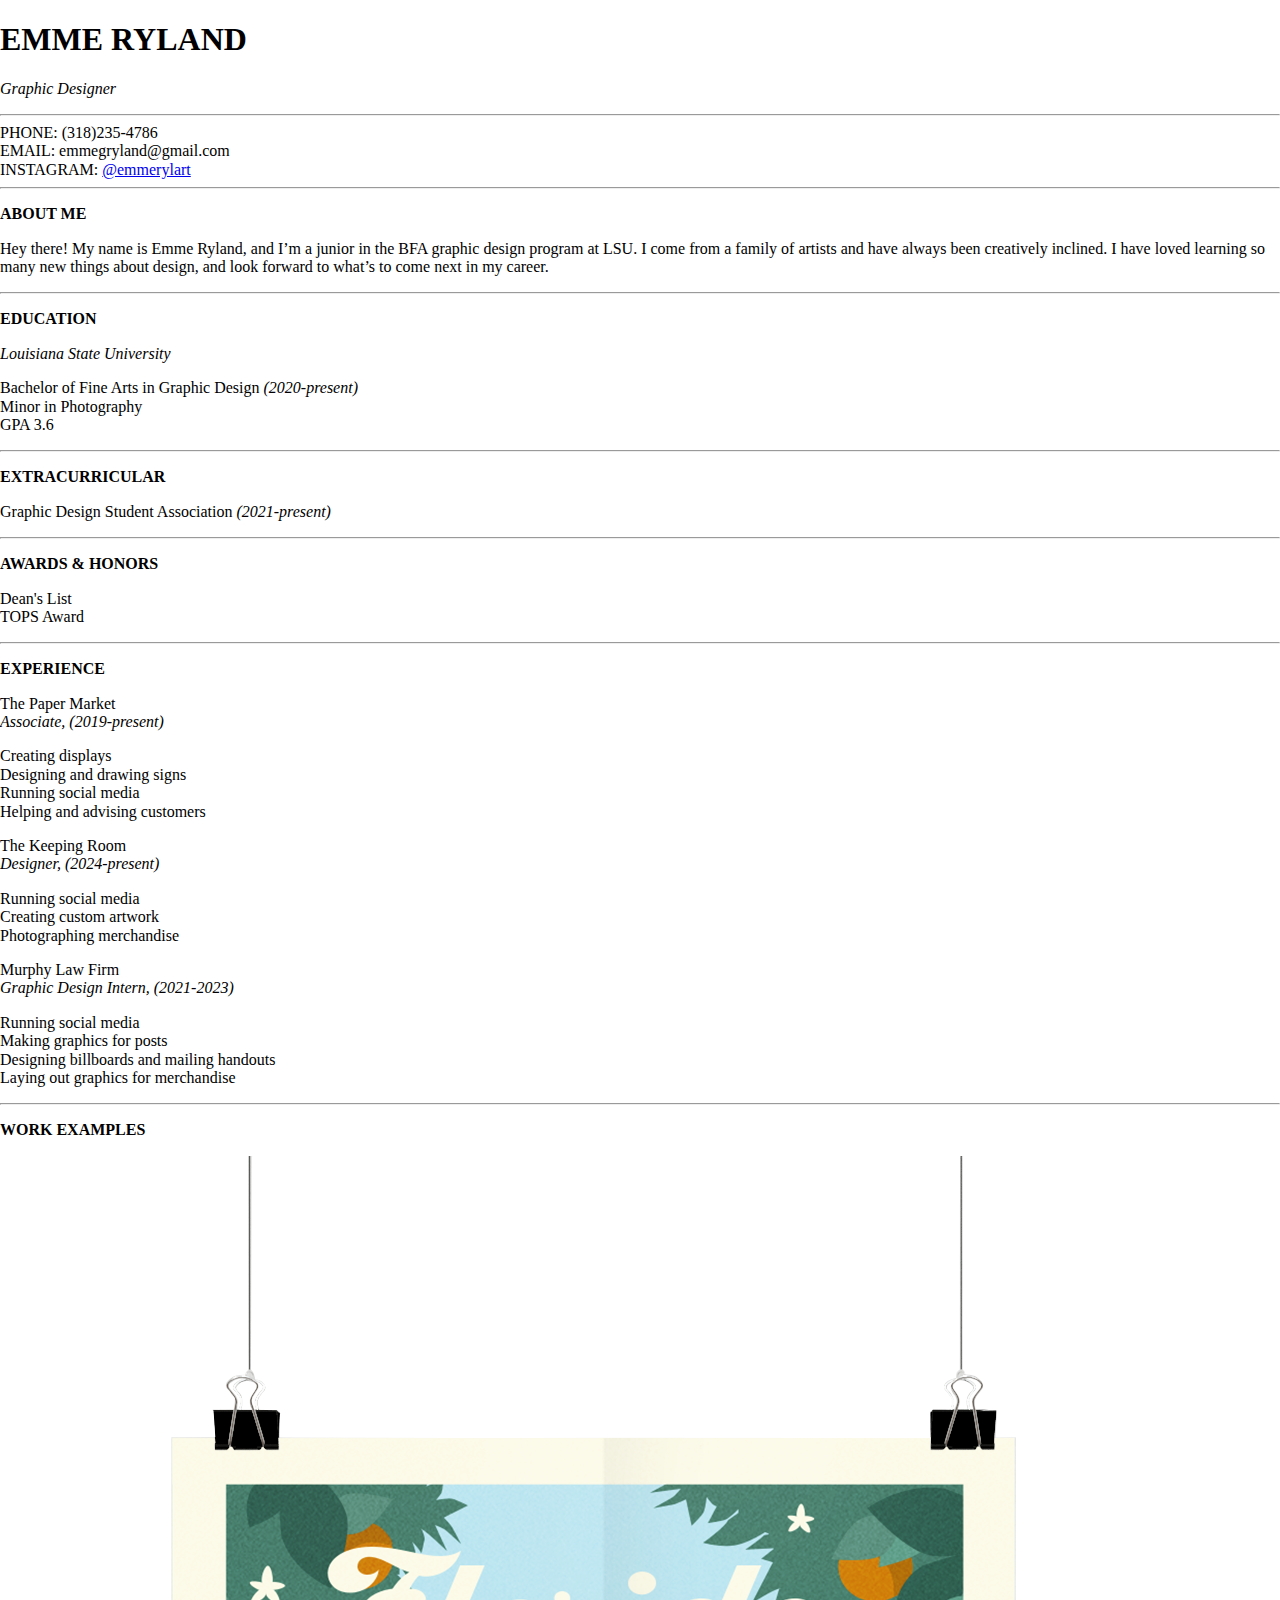
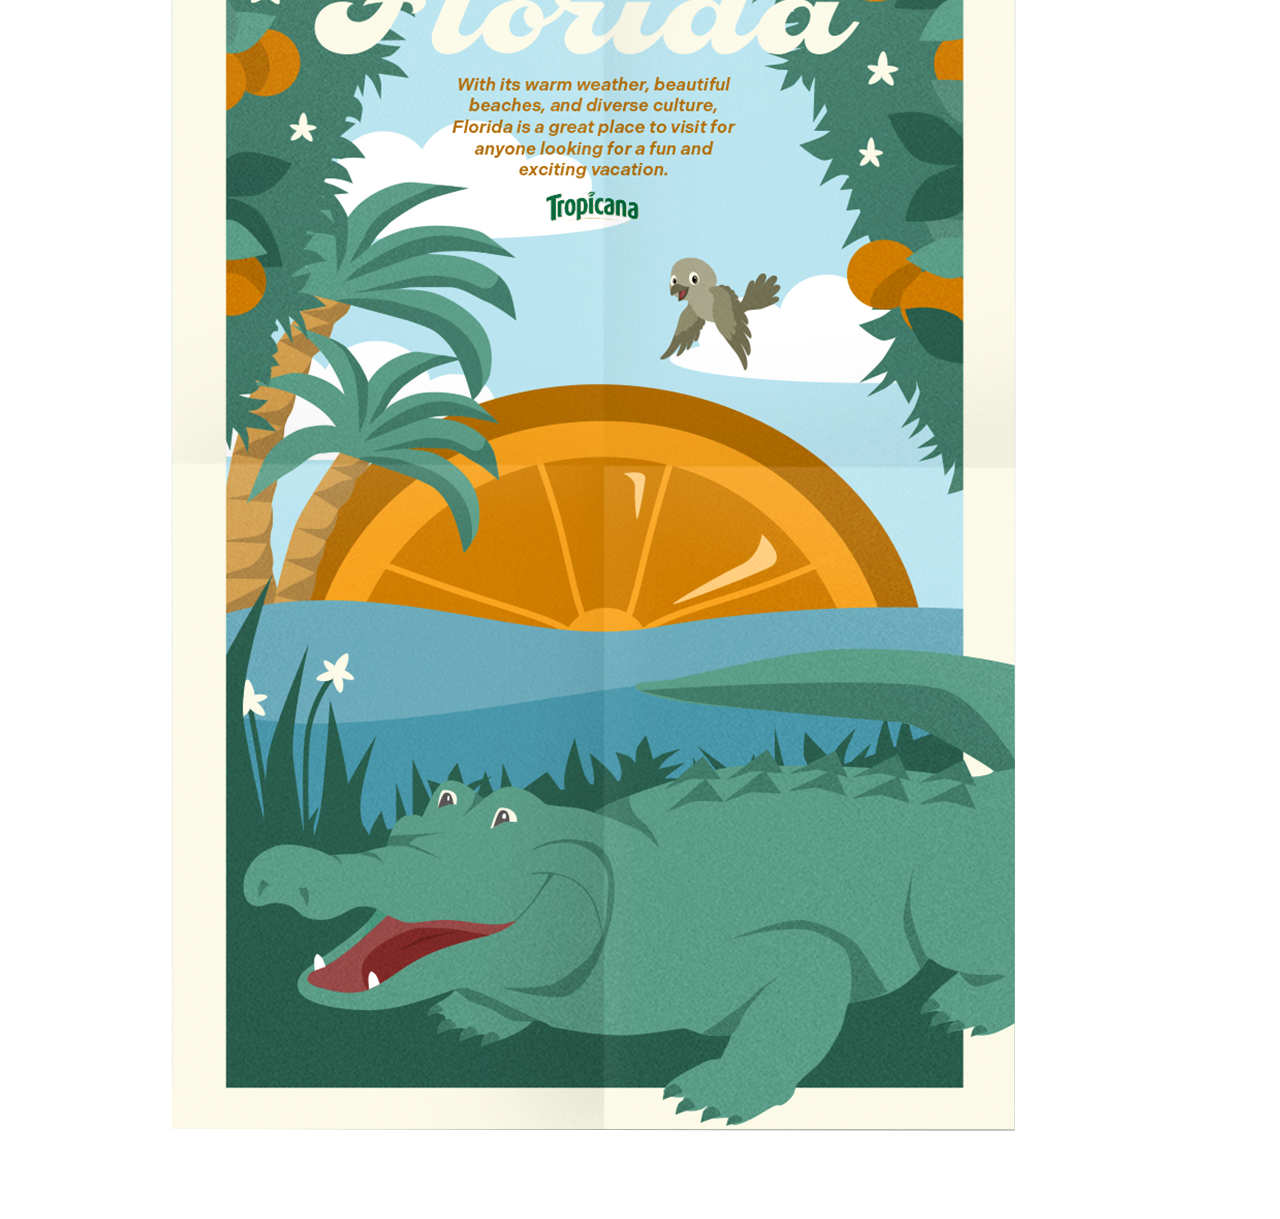
==== starter-site/index.html @ d41cde4c "Resume" ====
<!doctype html>
<html class="no-js" lang="en">

<head>
  <meta charset="utf-8">
  <title>Emme Ryland Resume</title>
  <meta name="description" content="This site will serve as a portfolio and resume">
  <meta name="viewport" content="width=device-width, initial-scale=1">

  <meta property="og:title" content="">
  <meta property="og:type" content="">
  <meta property="og:url" content="">
  <meta property="og:image" content="">

  <link rel="manifest" href="site.webmanifest">
  <link rel="apple-touch-icon" href="icon.png">
  <!-- Place favicon.ico in the root directory -->

  <link rel="stylesheet" href="css/normalize.css">
  <link rel="stylesheet" href="css/main.css">

  <meta name="theme-color" content="#fafafa">
</head>

<body>
  <!-- Place your site's HTML here -->
  <h1><strong>EMME RYLAND</strong></h1>
    <p><em>Graphic Designer</em></p>
    <hr>
  <LI>PHONE: (318)235-4786</LI>
  <LI>EMAIL: emmegryland@gmail.com</LI>
  <LI>INSTAGRAM: <a href="https://www.instagram.com/emmerylart/">@emmerylart</a></LI>
    <hr>
  <p><strong>ABOUT ME</strong></p>
    <p>Hey there! My name is Emme Ryland, and I’m a junior in the BFA graphic
      design program at LSU. I come from a family of artists and have always been
      creatively inclined. I have loved learning so many new things about design,
      and look forward to what’s to come next in my career.</p>
      <hr>
      <p><strong>EDUCATION</strong></p>
        <p><em>Louisiana State University</em>
        <LI>Bachelor of Fine Arts in Graphic Design <em>(2020-present)</em></LI>
        <LI>Minor in Photography</LI>
        <LI>GPA 3.6</LI></p>
        <hr>
        <p><strong>EXTRACURRICULAR</strong></p>
          <P><LI>Graphic Design Student Association <em>(2021-present)</em></LI></P>
          <hr>
          <p><strong>AWARDS & HONORS</strong></p>
            <p><LI>Dean's List</LI>
            <LI>TOPS Award</LI></p>
            <hr>
          <p><strong>EXPERIENCE</strong></p>
              <p>The Paper Market <br> <em>Associate, (2019-present)</em>
              <LI>Creating displays</LI>
              <LI>Designing and drawing signs</LI>
              <LI>Running social media</LI>
              <LI>Helping and advising customers</LI></p>
            <p>The Keeping Room <br> <em>Designer, (2024-present)</em>
              <LI>Running social media</LI>
              <LI>Creating custom artwork</LI>
              <LI>Photographing merchandise</LI></p>
              <p>Murphy Law Firm <br> <em>Graphic Design Intern, (2021-2023)</em>
              <LI>Running social media</LI>
              <LI>Making graphics for posts</LI>
              <LI>Designing billboards and mailing handouts</LI>
              <LI>Laying out graphics for merchandise</LI></p>
              <hr>
              <p><strong>WORK EXAMPLES</strong></p>
              <img src="./img/poster mockup florida_done.png" alt="">
  <script src="js/main.js"></script>
</body>

</html>
---- starter-site/css/main.css ----
/* Place CSS styles here */
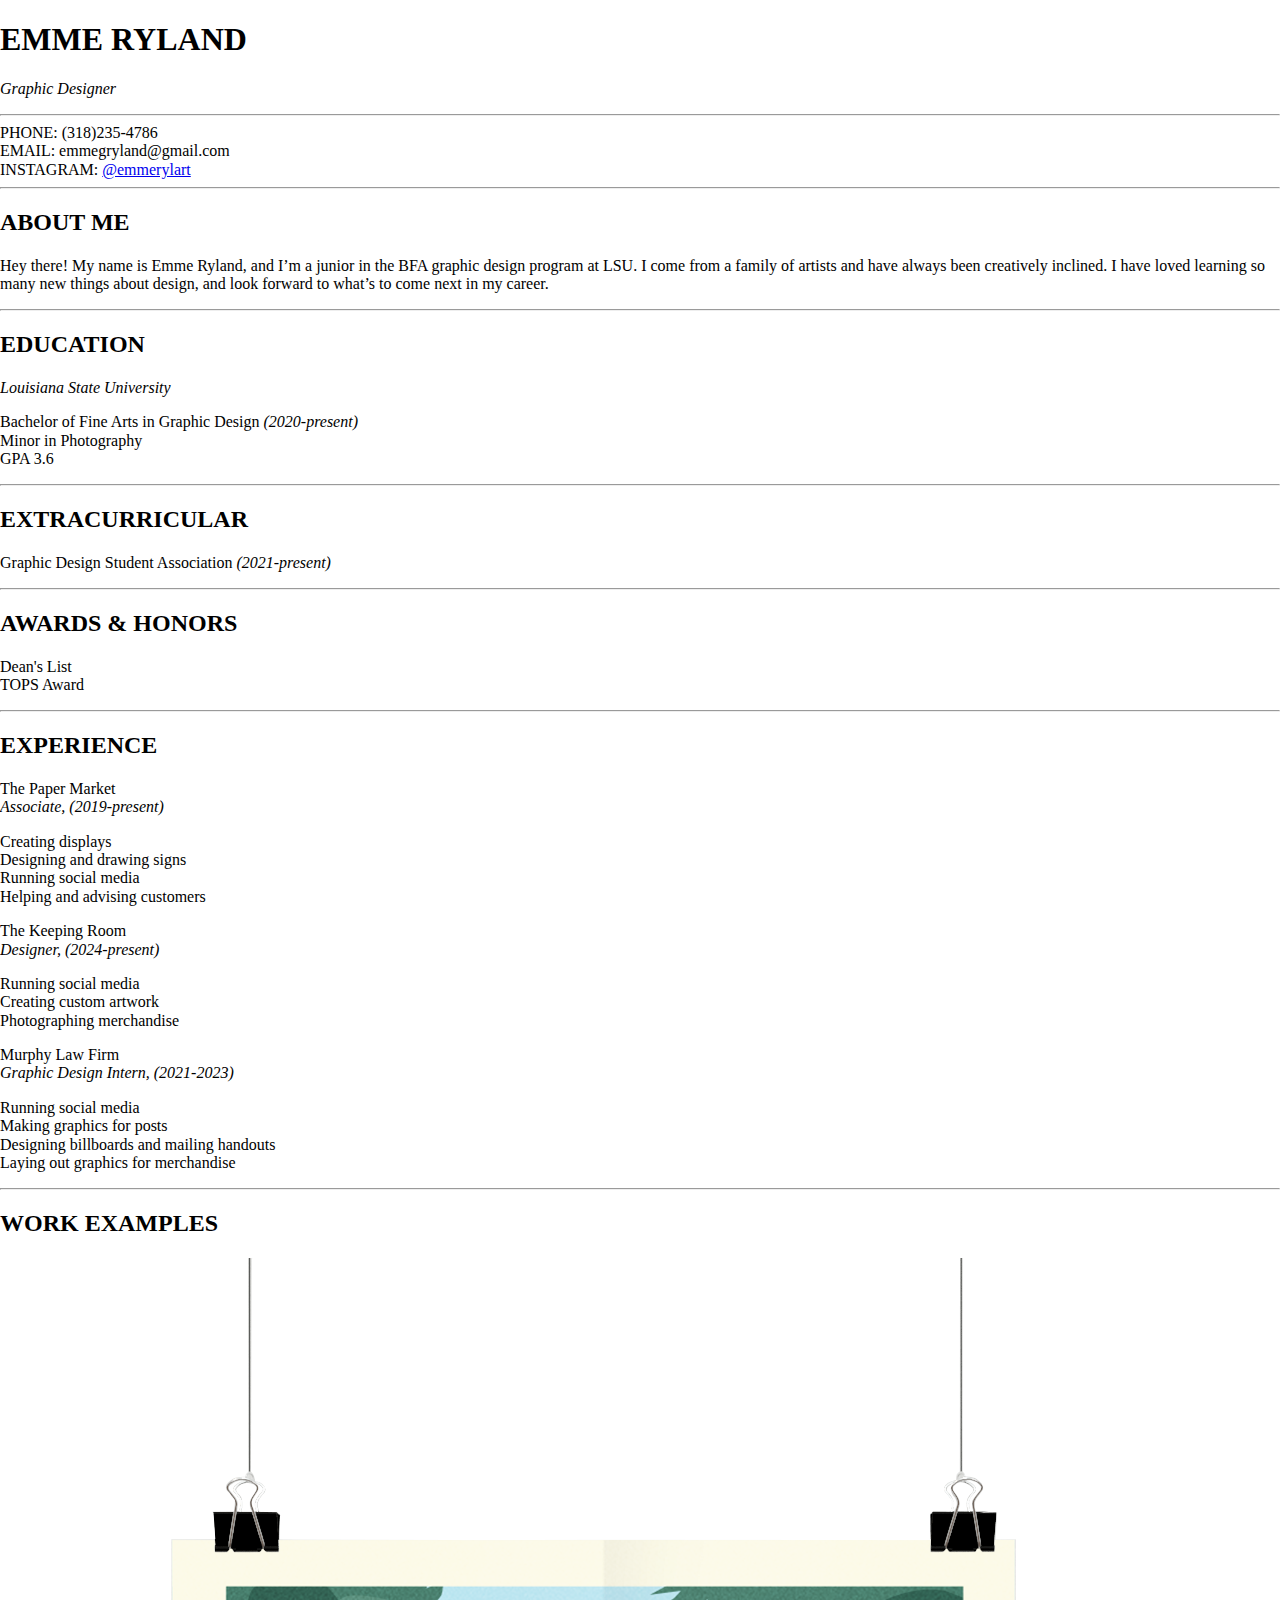
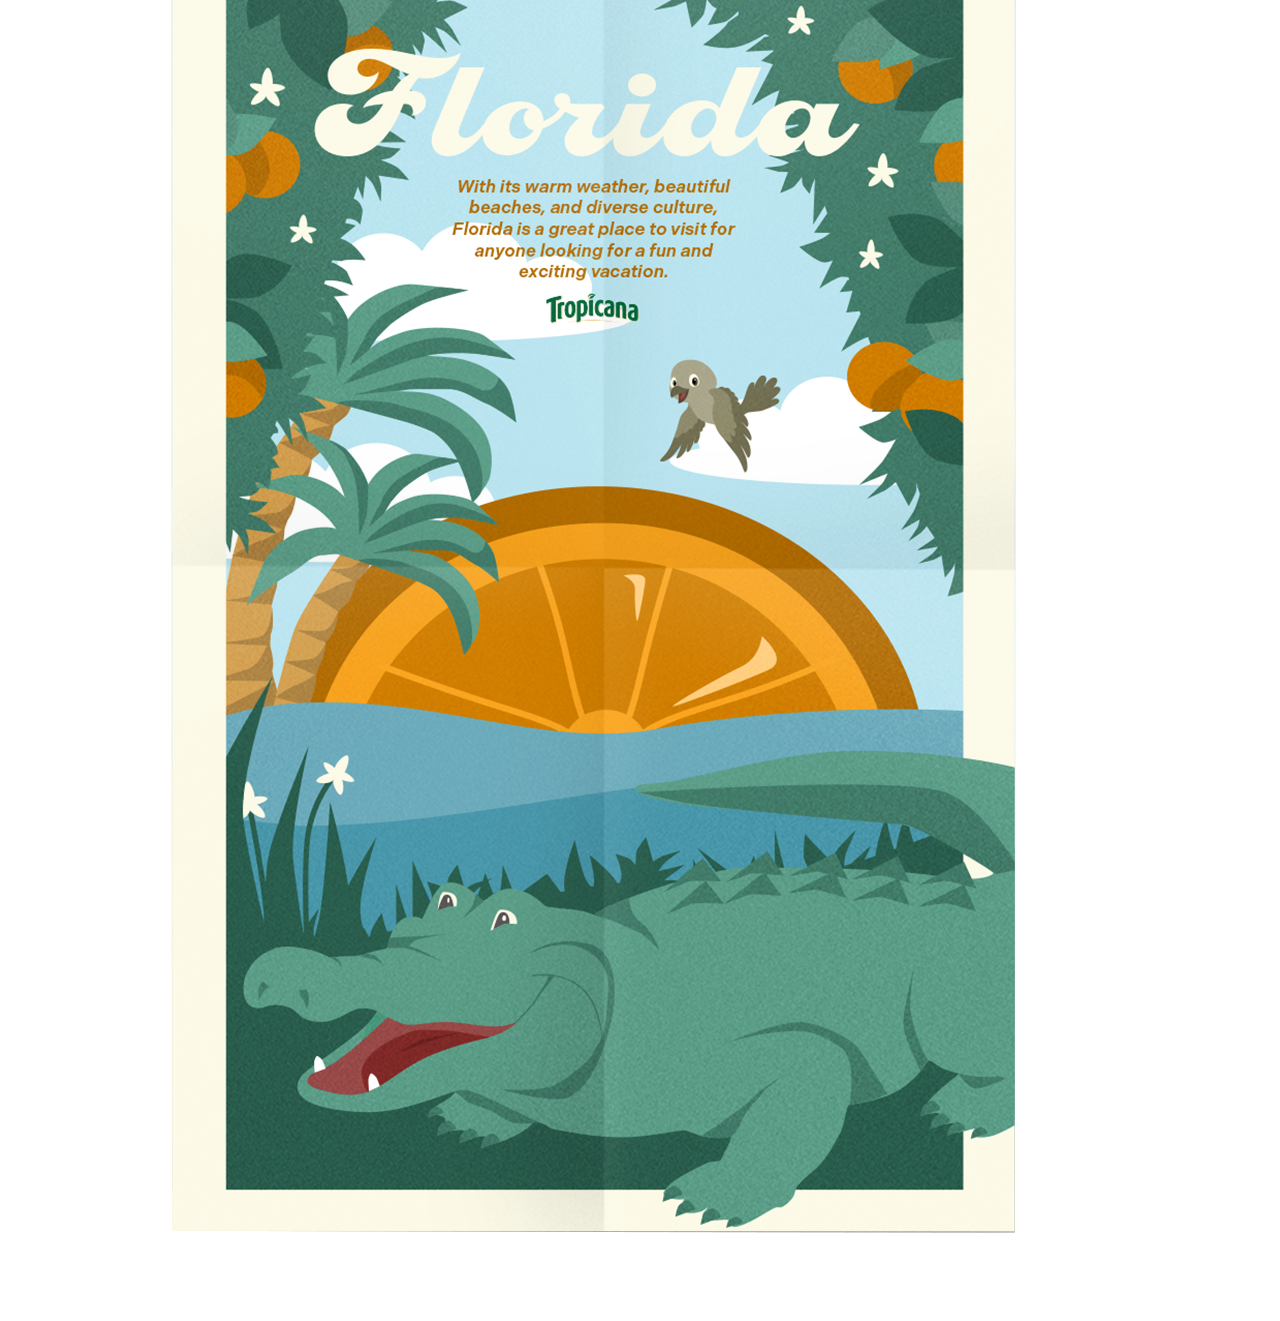
==== commit 5c07f1cb: "Update index.html" ====
--- a/starter-site/index.html
+++ b/starter-site/index.html
@@ -31,26 +31,26 @@
   <LI>EMAIL: emmegryland@gmail.com</LI>
   <LI>INSTAGRAM: <a href="https://www.instagram.com/emmerylart/">@emmerylart</a></LI>
     <hr>
-  <p><strong>ABOUT ME</strong></p>
+  <h2>ABOUT ME</h2>
     <p>Hey there! My name is Emme Ryland, and I’m a junior in the BFA graphic
       design program at LSU. I come from a family of artists and have always been
       creatively inclined. I have loved learning so many new things about design,
       and look forward to what’s to come next in my career.</p>
       <hr>
-      <p><strong>EDUCATION</strong></p>
+      <h2>EDUCATION</h2>
         <p><em>Louisiana State University</em>
         <LI>Bachelor of Fine Arts in Graphic Design <em>(2020-present)</em></LI>
         <LI>Minor in Photography</LI>
         <LI>GPA 3.6</LI></p>
         <hr>
-        <p><strong>EXTRACURRICULAR</strong></p>
+        <h2>EXTRACURRICULAR</h2>
           <P><LI>Graphic Design Student Association <em>(2021-present)</em></LI></P>
           <hr>
-          <p><strong>AWARDS & HONORS</strong></p>
+          <h2>AWARDS & HONORS</h2>
             <p><LI>Dean's List</LI>
             <LI>TOPS Award</LI></p>
             <hr>
-          <p><strong>EXPERIENCE</strong></p>
+          <h2>EXPERIENCE</h2>
               <p>The Paper Market <br> <em>Associate, (2019-present)</em>
               <LI>Creating displays</LI>
               <LI>Designing and drawing signs</LI>
@@ -66,7 +66,7 @@
               <LI>Designing billboards and mailing handouts</LI>
               <LI>Laying out graphics for merchandise</LI></p>
               <hr>
-              <p><strong>WORK EXAMPLES</strong></p>
+              <h2>WORK EXAMPLES</h2>
               <img src="./img/poster mockup florida_done.png" alt="">
   <script src="js/main.js"></script>
 </body>
